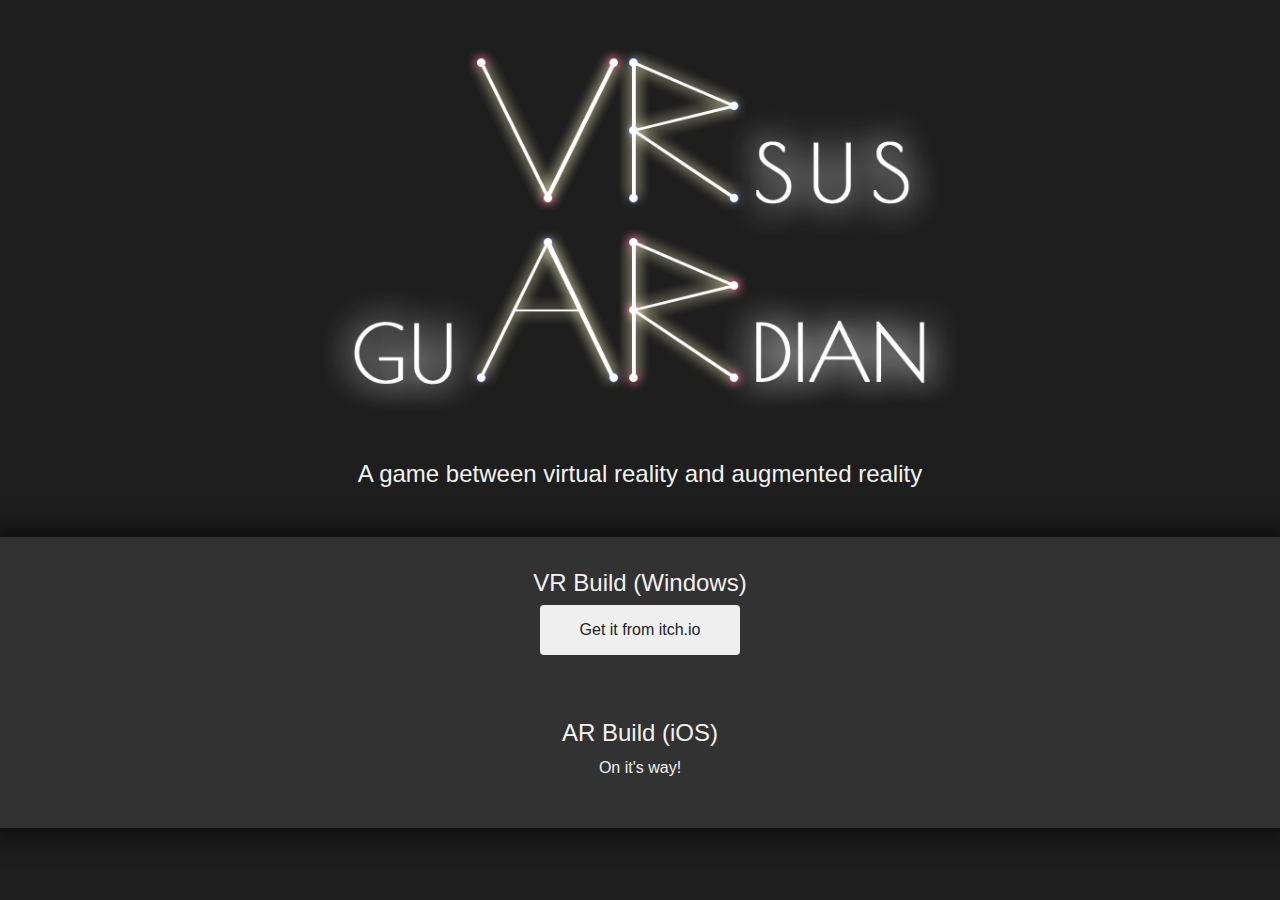
==== build.html @ ff44b6b8 "Updated site with more credits and dedicated build page" ====
<!DOCTYPE html>
<html lang="en">
<head>
    <meta charset="UTF-8">
    <meta http-equiv="X-UA-Compatible" content="chrome=1">
    <meta name="viewport" content="width=device-width, initial-scale=1">
    
    <link rel="shortcut icon" type="image/png" href="media/favicon.png" />

    <!-- jQuery & BootStrap -->
    <script src="https://code.jquery.com/jquery-3.2.1.slim.min.js" integrity="sha384-KJ3o2DKtIkvYIK3UENzmM7KCkRr/rE9/Qpg6aAZGJwFDMVNA/GpGFF93hXpG5KkN" crossorigin="anonymous"></script>
    <script src="https://cdnjs.cloudflare.com/ajax/libs/popper.js/1.12.9/umd/popper.min.js" integrity="sha384-ApNbgh9B+Y1QKtv3Rn7W3mgPxhU9K/ScQsAP7hUibX39j7fakFPskvXusvfa0b4Q" crossorigin="anonymous"></script>
    <script src="https://maxcdn.bootstrapcdn.com/bootstrap/4.0.0/js/bootstrap.min.js" integrity="sha384-JZR6Spejh4U02d8jOt6vLEHfe/JQGiRRSQQxSfFWpi1MquVdAyjUar5+76PVCmYl" crossorigin="anonymous"></script>

    <!--Stylesheets-->
    <link rel="stylesheet" href="https://maxcdn.bootstrapcdn.com/bootstrap/4.0.0/css/bootstrap.min.css" integrity="sha384-Gn5384xqQ1aoWXA+058RXPxPg6fy4IWvTNh0E263XmFcJlSAwiGgFAW/dAiS6JXm" crossorigin="anonymous">
    <link rel="stylesheet" href="stylesheets/styles.css">

    <title>VRsus guARdian</title>
</head>
<body>
<main role="main">
    <header  id="build">
        <a href="index.html">
            <img src="media/logo.png" alt="Logo" class="small-img"/>
        </a>
        <div class="container">
            <h1>A game between <strong>virtual reality</strong> and <strong>augmented reality</strong></h1>
        </div>
    </header>
    <section id="cred">
        <div class="container">
            <h4>VR Build (Windows)</h4>
            <a href="https://tanatb.itch.io/vrsus-guardian" target="_blank">
                <button type="button" class="btn">Get it from itch.io</button>
            </a>
            <p></p>
            <br />
            <br />
            <!--<hr />-->
            <h4>AR Build (iOS)</h4>
            <center>On it's way!</center>
<!--            <button type="button" class="btn">Get it from TestFlight</button>-->
            <p></p>
        </div>            
    </section> 
</main>
</body>
</html>
---- stylesheets/styles.css ----
* {
    margin: 0;
    padding: 0;
/*    color: #1e1e1e;*/
    color: #f2f2f2;
}

body {
    background-color: #1e1e1e;
}

header {
    background-color: #1e1e1e;
    padding: 20vh 0 10vh 0;
}



header .container {
    text-align: center;
}

header h1{
    display: inline;
    font-weight: 300;
}

header h1 strong{
    font-weight: 500;
}

header img {
    margin: 0 auto;
    display:block;
    margin-bottom: 3em;
}

header#build {
    padding: 3em 0 0;
}

header#build img {
    width: 50%;
}

header#build h1{
    font-size: 1.5em;
}

@media (max-width: 845px) {
    header img {
        max-width: 90%;
    }
    
    header {
        padding: 7em 0 5em 0;
    }
}

@media (max-width: 600px) {
    header img {
        margin-bottom: 1em;
    }
}

@media (max-width: 480px) {
    header h1{
        font-weight: normal;
        font-size: 1.5em;
    }
    
    header strong {
        font-weight: 600;
    }
    
    header {
        padding: 5em 0 3em 0;
    }
    
    header#build img {
        width: 100%;
    }

}

footer {
/*    background-color: #f2f2f2;*/
    padding: 0.5em 0;
    text-align: center;
}

footer p {
/*   color: #1e1e1e;*/
   margin-bottom: 0;
}

section {
    margin-bottom: 3em;
}

.carousel-container {
    padding: 0 15%;
/*    max-width: calc(15% + 166px);*/
}



/* Carousel is based off of: https://getbootstrap.com/docs/4.0/examples/carousel/
-------------------------------------------------- */
/* Since positioning the image, we need to help out the caption */
.carousel {
    margin-bottom: 3em;
}
.carousel-caption {
  bottom: 3em;
  z-index: 10;
}

.carousel-item {
    background-position: center;
    background-size: cover;
    background-repeat: no-repeat;
    min-width: 100%;
    height: 200px;
}

/* Declare heights because of positioning of img element */

.carousel-item#img1 { background-image: url(../media/poster1.png); }
.carousel-item#img2 { background-image: url(../media/poster2.png); }
.carousel-item#img3 { background-image: url(../media/poster3.png); }

@media (min-width: 576px) {
    .carousel-item {
        height: auto;
        min-width: 0%;
        min-height: 286px;
    }
}

@media (min-width: 768px) {
    .carousel-item {
        min-height: 388px;
    }
}


@media (min-width: 992px) {
   .carousel-item {
        min-height: 525px;
    } 
}

@media (min-width: 1200px) {
    .carousel-item {
        min-height: 625px;
    }
}



@media (min-width: 40em) {
  /* Bump up size of carousel content */
  .carousel-caption p {
    margin-bottom: 1.25em;
    font-size: 1.25em;
    line-height: 1.4;
  }
}
/* -------------------------------------------------- */

.carousel-control-prev, .carousel-control-next,
.carousel-control-prev:visited, .carousel-control-next:visited {
    background-color: black;
    opacity: 0.2;
    width: 10%;
}

.carousel-control-prev:hover, .carousel-control-next:hover, 
.carousel-control-prev:active, .carousel-control-next:active,
.carousel-control-prev:focus, .carousel-control-next:focus {
    opacity: 0.3;
}

.carousel-caption p, .carousel-caption h1 {
    color: #f2f2f2;
    text-shadow: 2px 2px rgba(0,0,0,0.4);
}

@media (max-width: 577px) {
    .carousel li {
        display: none;
    }
    
    .carousel-control-prev, .carousel-control-next {
        background-color: transparent;
        opacity: 0.8;
        width: 15%;
    }
    
    .carousel-caption h1 {
        font-size: 1.5em;
    }
    .carousel-caption{
        bottom: 0em;
    }
    
    .carousel-control-prev, .carousel-control-next,
    .carousel-control-prev:visited, .carousel-control-next:visited {
        opacity: 0.4;
    }

    .carousel-control-prev:hover, .carousel-control-next:hover, 
    .carousel-control-prev:active, .carousel-control-next:active,
    .carousel-control-prev:focus, .carousel-control-next:focus {
        opacity: 0.7;
    }
}


#desc p {
    font-size: 1.1em;
    margin-top: 2em;
}

#desc .vid {
    width: 100%;
    background-color: #000;
    height: 280px;
}

#desc .vid iframe {
    margin: 0 auto;
    display: block;
    width: 100%;
    height: 100%;
}

@media (min-width: 576px) {
    #desc .vid {
        height: 300px;    
    }

    #desc .vid iframe {
        width: 80%;
    }
}

@media (min-width: 768px) {
    #desc .vid {
        height: 300px;
    }
}


@media (min-width: 992px) {
    #desc .vid {
        height: 400px;
    } 
}

@media (min-width: 1200px) {
    #desc .vid {
        height: 500px;
    }
}

#build {
    text-align: center;
    margin-bottom: 3em;
}

#build h3 {
    margin-bottom: 1em;
}

#build button {
    width: 200px;
    height: 50px;
    
    color:#1e1e1e;
}

#cred {
    background-color: #323232;
    padding: 2em 0;
    box-shadow: 0px 0px 20px 10px rgba(1,1,1,0.5);
    margin-bottom: 0;
}

#cred h2 {
    font-weight: 600;
    margin-bottom: 1.5em;
}

#cred h2, #cred h5, #cred p {
/*      color: #1e1e1e;  */
}

#cred a, #cred a:visited {
    color: #75B580;
}

#cred a:hover, #cred a:active, #cred a:focus {
    text-decoration: none;
    color: #6E9375;
}

#cred-container {
    display: flex;
    flex-wrap: wrap;
    justify-content: space-between;
}

.important-peeps {
    justify-content: space-around !important;
    font-size: 1.2em;
    font-weight: 500;
}

.important-peeps h5{
    font-size: 1.3em;
    font-weight: 700;
}

#cred-container figure {
    min-width: 200px;
    text-align: center;
    margin-bottom: 2em;
}

@media (max-width: 991px) {
    #cred h2 {
        margin-bottom: 1em;
    }
    
    .important-peeps {
        font-size: 1em;
    }
    
    .important-peeps h5{
        font-size: 1.1em;
    }
    
    #cred-container figure {
        margin-bottom: 1.5em;
    }
}


@media (max-width: 446px) {
    #cred-container {
        justify-content: space-around;
    }
    
    #cred-container figure {
        min-width: 0px;
        text-align: center;
        margin: .3em 5px;
    }
    
    #cred-container h5 {
        font-size:  1em;
    }
    
    #cred-container p {
        font-size:  1em;
    }
}

@media (max-width: 346px) {
    #cred-container h5 {
        font-size:  .8em;
    }
    
    #cred-container p {
        font-size:  .8em;
    }
}

#cred button {
    display: block;
    margin:0 auto 1em;
    width: 200px;
    height: 50px;
    color:#1e1e1e;
}

#cred h4 {
    text-align: center;
}

#cred hr {
    margin-bottom: 2em;
    border-color: #737373;
}
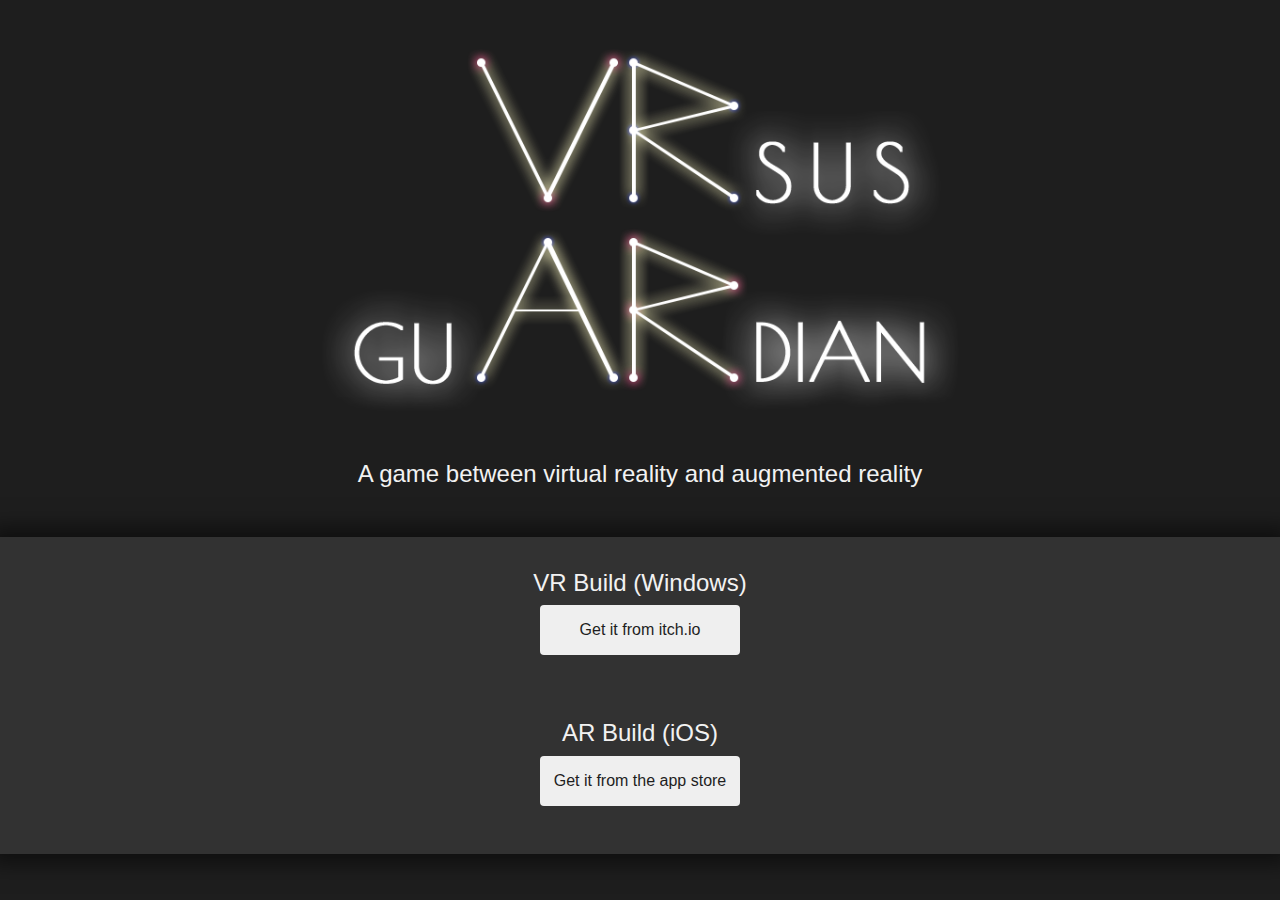
==== commit d07dfdbc: "Added link to appstore" ====
--- a/build.html
+++ b/build.html
@@ -39,8 +39,9 @@
             <br />
             <!--<hr />-->
             <h4>AR Build (iOS)</h4>
-            <center>On it's way!</center>
-<!--            <button type="button" class="btn">Get it from TestFlight</button>-->
+            <a href="https://itunes.apple.com/us/app/vrsus-guardian/id1375362639?mt=8" target="_blank">
+                <button type="button" class="btn">Get it from the app store</button>
+            </a>
             <p></p>
         </div>            
     </section> 
